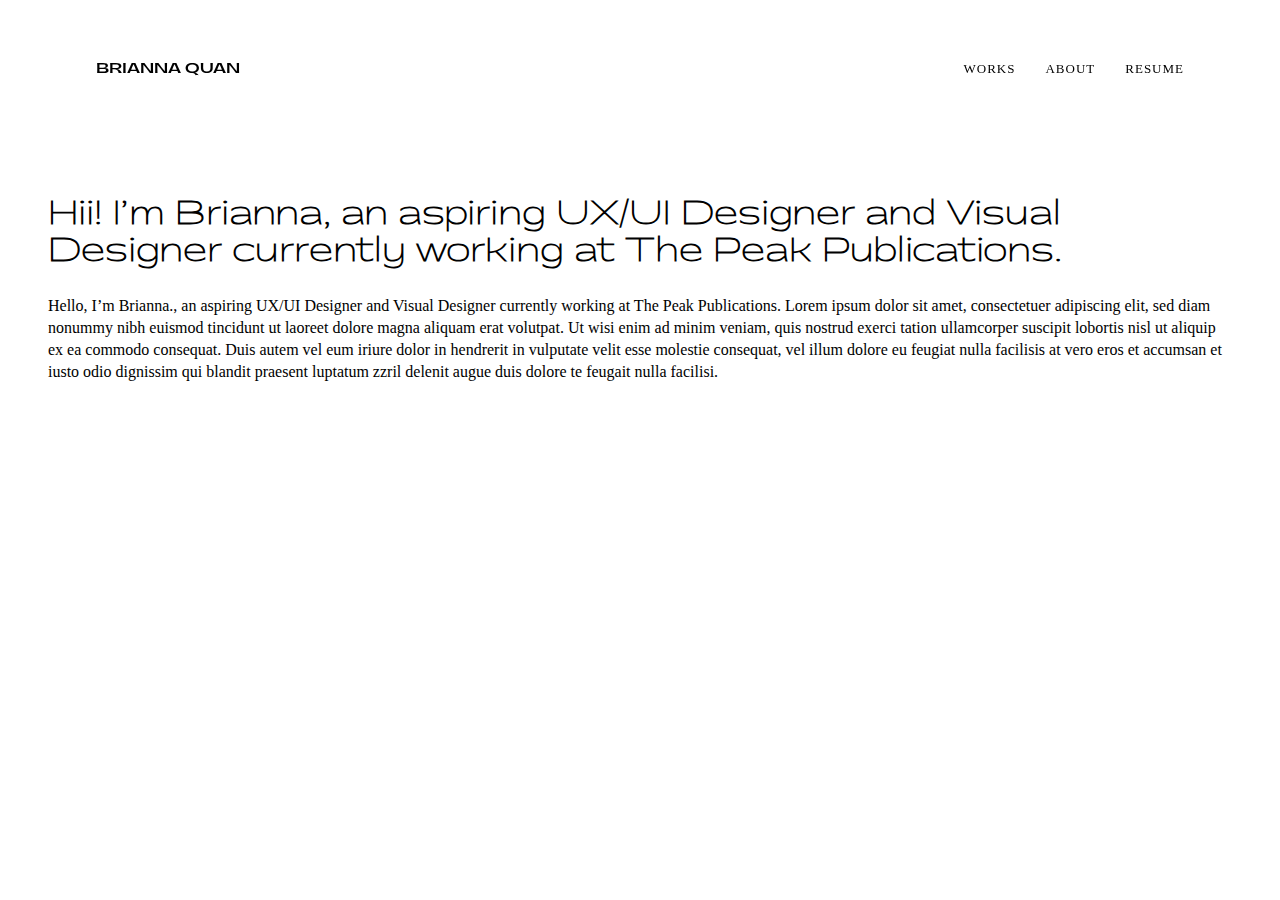
==== about.html @ 8a677e13 "Created about page" ====
<!DOCTYPE html>
<html lang="en">

<head>
  <meta charset="utf-8">
  <title> My Portfolio </title>
  <meta name="viewport" content="width=device-width, initial-scale=1">
  <link href="css/main.css" rel="stylesheet">
  <link href="css/fonts.css" rel="stylesheet">
</head>

<body>
<nav>

<div class="nav">
<h5> Brianna Quan </h5>

<div class="nav-links">
<a href="index.html#works"> Works </a>
<a href="about.html"> About </a>
<a href="#resume"> Resume </a>
</div>
</div>
</nav>

<section class="about-page">
<div class="about">
<h2 class="bio-intro"> Hii! I’m Brianna, an aspiring UX/UI Designer and Visual Designer  currently working at The Peak Publications. </h2>
<p class="bio-body"> Hello, I’m Brianna., an aspiring UX/UI Designer and Visual Designer  currently working at The Peak Publications. Lorem ipsum dolor sit amet, consectetuer adipiscing elit, sed diam nonummy nibh euismod tincidunt ut laoreet dolore magna aliquam erat volutpat. Ut wisi enim ad minim veniam, quis nostrud exerci tation ullamcorper suscipit lobortis nisl ut aliquip ex ea commodo consequat. Duis autem vel eum iriure dolor in hendrerit in vulputate velit esse molestie consequat, vel illum dolore eu feugiat nulla facilisis at vero eros et accumsan et iusto odio dignissim qui blandit praesent luptatum zzril delenit augue duis dolore te feugait nulla facilisi.
<p>
</div>
</section>

</body>
<html>
---- css/main.css ----
html{
  scroll-behavior: smooth;
}
.title{
  text-align:center;
align-self: center;
}

.landing-page{
  height:100vh;
  width:100%;
  align-items: center;
  justify-content: center;
  display:flex;
}

.landing-content{
  text-align:center;
}

.intro-text{
  text-align:center;
}

.nav{
  display: flex;
  justify-content: space-between;
  align-items:baseline;
  margin-top: 2.5em;
  margin-left: auto;
  margin-right: auto;
  width: 85%;
}

.nav a{
  display:inline-block;
  padding-left:2em;
}

nav{
  position: fixed;
   top: 0;
   left: 0;
   margin: auto;
   width: 100%;
   transition: top 0.4s;
   z-index: 10000;
}

.project-name{
  -webkit-text-stroke: 1px black;
    -webkit-text-fill-color: transparent;
}


.project:hover .project-name{
    -webkit-text-stroke: 1px black;
    -webkit-text-fill-color: black;
}
#works{
  height:100vh;
  position:relative;

}

.projects{
  padding-top:10rem;
  margin-left:2.5em;
}

.subtext{
  text-decoration:none;
}

.typographic-space:hover .image-hover{
  display:block;
  /* height: 55%; */
 z-index: -100000;
}

.aral-sea:hover .image-hover{
  display:block;
   z-index: -100000;
}

.the-peak:hover .image-hover{
  display:block;
   z-index: -100000;
}

.project-text{
  width:50%;
  border-top:1px solid;
  padding-top:1em;
  padding-bottom:1em;
}

.image-hover {
  display: none;
  width: 30%;
  position: absolute;
  z-index: -5;
  top:55%;
  left: 80%;
  transform: translate(-50%, -45%);
  z-index: -100000;
}

.about{
  padding-top:10rem;
  margin-left:2.5em;
  margin-right:2.5em;
}
---- css/fonts.css ----
@font-face {
  font-family:Gatwick-Bold;
  src: url("../fonts/Gatwick-Bold.otf");
}

@font-face{
  font-family:Gatwick-Light;
  src: url("../fonts/Gatwick-Ultralight.otf");
}

@font-face{
  font-family:Apercu-Light;
  src: url("..fonts/{Colophon} Aperçu Light Typeface.otf")
}

@font-face{
  font-family:Apercu-Regular;
  src: url("..fonts/ApercuPro.ttf")
}

.nav-links a{
    font-family:Apercu-Regular;
  text-decoration: none;
  line-height: 25px;
  font-size:13px;
  letter-spacing: 1px;
  text-align: right;
  text-transform: uppercase;
  color:black;
}
a{

  text-decoration:none;

}
h1{
  font-family: Gatwick-Bold;
  font-size: 5vw;
}

h2{
  font-family: Gatwick-Bold;
  font-size: 2rem;
  text-decoration:none;
}

h3{
  font-family:Gatwick-Light;
}

h4{
  font-family:Apercu-Regular;
  line-height: 2px;
  font-size: 12px;
  font-weight:normal;
}

h5{
  font-family: Gatwick-Bold;
  text-transform:uppercase;
}
p{
  font-family: Apercu-Light;
  text-decoration:none;
}

.bio-intro{
  font-family: Gatwick-Light;
}

.bio-body{
  line-height:22px;
}
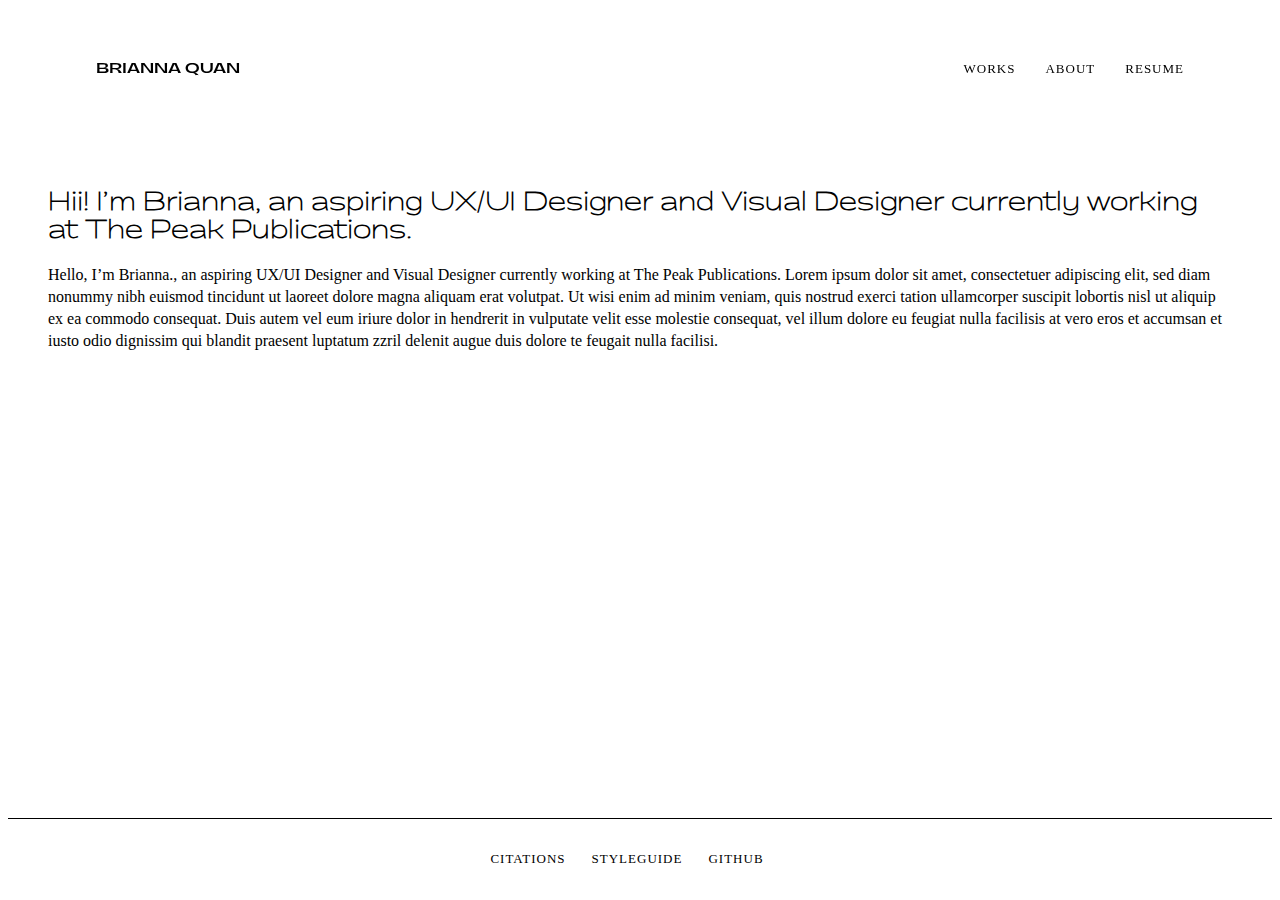
==== commit 389bfc21: "Added footer" ====
--- a/about.html
+++ b/about.html
@@ -31,5 +31,13 @@
 </div>
 </section>
 
+<footer>
+<div class="footer-content">
+  <a href="citations.html">  Citations </a>
+  <a href="styleguide.html">Styleguide  </a>
+  <a href="https://github.com/briannaq/Portfolio.git"> GitHub </a>
+</div>
+
+</footer>
 </body>
 <html>
--- a/css/main.css
+++ b/css/main.css
@@ -57,6 +57,7 @@
     -webkit-text-stroke: 1px black;
     -webkit-text-fill-color: black;
 }
+
 #works{
   height:100vh;
   position:relative;
@@ -100,7 +101,7 @@
   width: 30%;
   position: absolute;
   z-index: -5;
-  top:55%;
+  top:50%;
   left: 80%;
   transform: translate(-50%, -45%);
   z-index: -100000;
@@ -111,3 +112,17 @@
   margin-left:2.5em;
   margin-right:2.5em;
 }
+.about-page{
+  height:90vh;
+}
+.footer-content{
+  display:flex;
+  justify-content: center;
+
+padding-top:2em;
+  border-top: 0.5px solid black;
+}
+
+.footer-content a{
+  padding-right:2em;
+}
--- a/css/fonts.css
+++ b/css/fonts.css
@@ -29,19 +29,25 @@
   color:black;
 }
 a{
-
+  font-family: Apercu-Regular;
   text-decoration:none;
+  color:black;
+  font-size: 13px;
+  letter-spacing:1px;
+  text-transform: uppercase;
 
 }
 h1{
   font-family: Gatwick-Bold;
-  font-size: 5vw;
+  font-size: 6vw;
+
 }
 
-h2{
+h2 a{
   font-family: Gatwick-Bold;
-  font-size: 2rem;
+  font-size: 2.5rem;
   text-decoration:none;
+  letter-spacing: 3px;
 }
 
 h3{
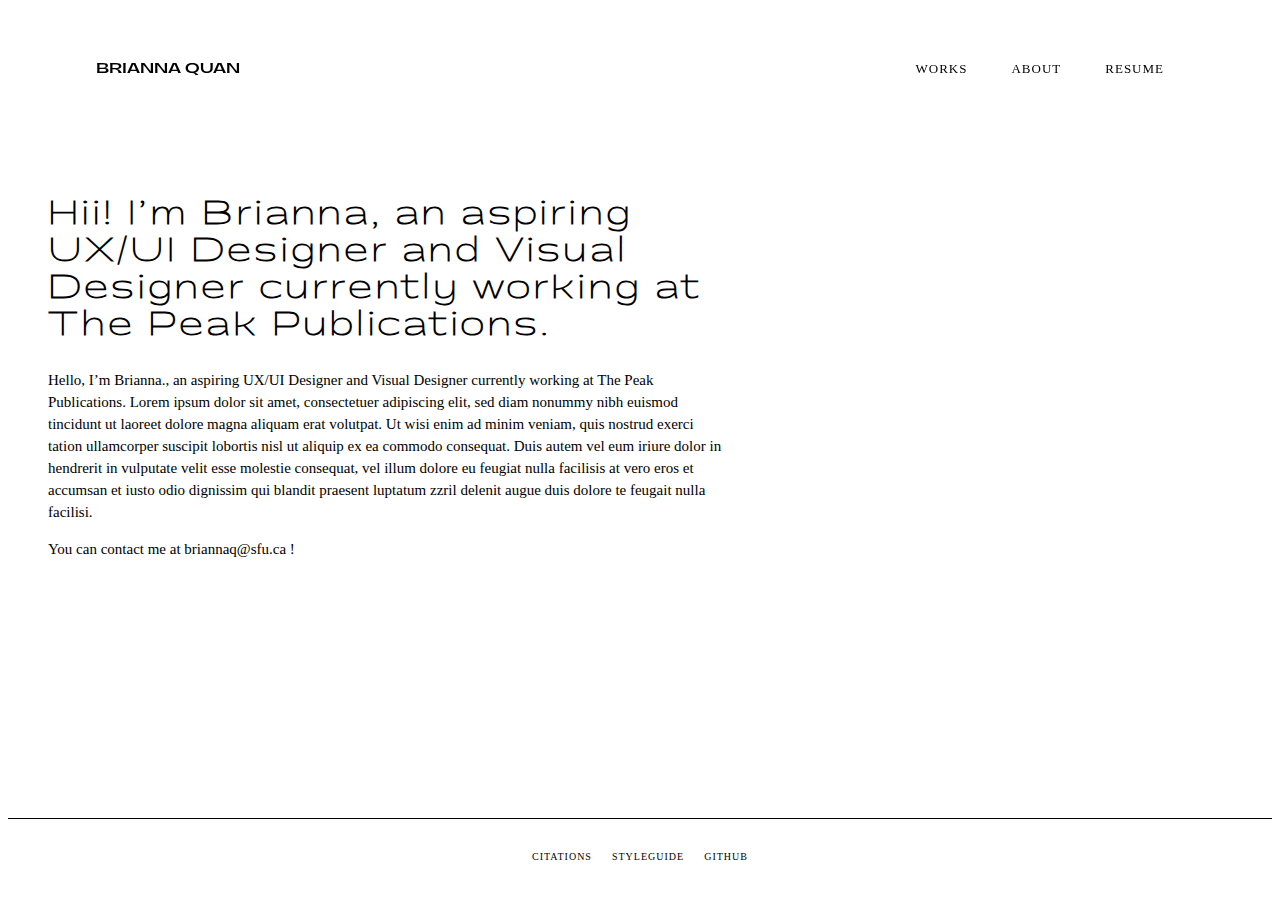
==== commit c4cca7ed: "Created project1.html" ====
--- a/about.html
+++ b/about.html
@@ -28,6 +28,7 @@
 <h2 class="bio-intro"> Hii! I’m Brianna, an aspiring UX/UI Designer and Visual Designer  currently working at The Peak Publications. </h2>
 <p class="bio-body"> Hello, I’m Brianna., an aspiring UX/UI Designer and Visual Designer  currently working at The Peak Publications. Lorem ipsum dolor sit amet, consectetuer adipiscing elit, sed diam nonummy nibh euismod tincidunt ut laoreet dolore magna aliquam erat volutpat. Ut wisi enim ad minim veniam, quis nostrud exerci tation ullamcorper suscipit lobortis nisl ut aliquip ex ea commodo consequat. Duis autem vel eum iriure dolor in hendrerit in vulputate velit esse molestie consequat, vel illum dolore eu feugiat nulla facilisis at vero eros et accumsan et iusto odio dignissim qui blandit praesent luptatum zzril delenit augue duis dolore te feugait nulla facilisi.
 <p>
+<p> You can contact me at briannaq@sfu.ca !</p>
 </div>
 </section>
 
--- a/css/main.css
+++ b/css/main.css
@@ -34,7 +34,40 @@
 
 .nav a{
   display:inline-block;
-  padding-left:2em;
+  padding:0;
+  margin:0 20px;
+  position: relative;
+
+}
+.nav a:before, nav a:after {
+  content: '';
+  position: absolute;
+  width: 0%;
+  height: 1px;
+  top: 50%;
+  margin-top: -0.5px;
+  background: #000;
+}
+
+.nav a:before {
+  left: -2.5px;
+}
+.nav a:after {
+  right: 2.5px;
+  background: #000;
+  transition: width 0.8s cubic-bezier(0.22, 0.61, 0.36, 1);
+}
+
+.nav a:hover:before {
+  background: #000;
+  width: 100%;
+  transition: width 0.5s cubic-bezier(0.22, 0.61, 0.36, 1);
+}
+
+.nav a:hover:after {
+  background: transparent;
+  width: 100%;
+  transition: 0s;
 }
 
 nav{
@@ -114,15 +147,117 @@
 }
 .about-page{
   height:90vh;
+  width:60%;
 }
 .footer-content{
   display:flex;
   justify-content: center;
-
-padding-top:2em;
+  padding-top:2em;
   border-top: 0.5px solid black;
 }
 
 .footer-content a{
-  padding-right:2em;
-}
+  padding-right:1em;
+  padding-left:1em;
+  font-size:10px;
+  text-align:center;
+}
+
+
+/* STYLEGUIDE */
+
+.element{
+  border: 1px solid black;
+  margin:1em 1em 1em 1em;
+  padding-left: 2em;
+}
+
+/* CASE STUDIES */
+.case-studies{
+  padding-top:10%;
+  margin-left:5em;
+  margin-right: 2.5em;
+}
+
+.project-intro{
+  display:flex;
+}
+
+.role-tools{
+  display:flex;
+}
+
+.description{
+  width:40%;
+}
+.project-img{
+  display:block;
+  text-align:center;
+  /* justify-content: center; */
+  margin-left:5rem;
+  padding-left:3rem;
+  width:50%;
+}
+
+.intro-img{
+width:60%;
+}
+
+.center-text{
+  width:65%;
+  display:flex;
+  margin-left:auto;
+  margin-right:auto;
+  text-align:center;
+  justify-content:center;
+}
+.process-section{
+  padding-top:5em;
+
+}
+
+.center-title{
+    text-align:center;
+}
+.images{
+  display:flex;
+  width:75%;
+  margin-left:auto;
+  margin-right:auto;
+
+}
+.images img{
+  width:100%;
+}
+
+.pic{
+  margin-right:2em;
+}
+
+.art-direction{
+  padding-top:5em;
+}
+.art-content{
+  display:flex;
+}
+
+.art-pic{
+  width:80%;
+}
+
+.solutions{
+  margin-top:4em;
+  display:flex;
+  justify-content: space-between;
+}
+
+.solution-pic{
+  margin-left:1em;
+
+
+}
+
+.sol-pic{
+  width:100%;
+
+}
--- a/css/fonts.css
+++ b/css/fonts.css
@@ -50,6 +50,13 @@
   letter-spacing: 3px;
 }
 
+h2{
+  font-family: Gatwick-Bold;
+  font-size: 2rem;
+  text-decoration:none;
+  letter-spacing: 3px;
+}
+
 h3{
   font-family:Gatwick-Light;
 }
@@ -68,6 +75,8 @@
 p{
   font-family: Apercu-Light;
   text-decoration:none;
+  font-size:15px;
+  line-height: 22px;
 }
 
 .bio-intro{
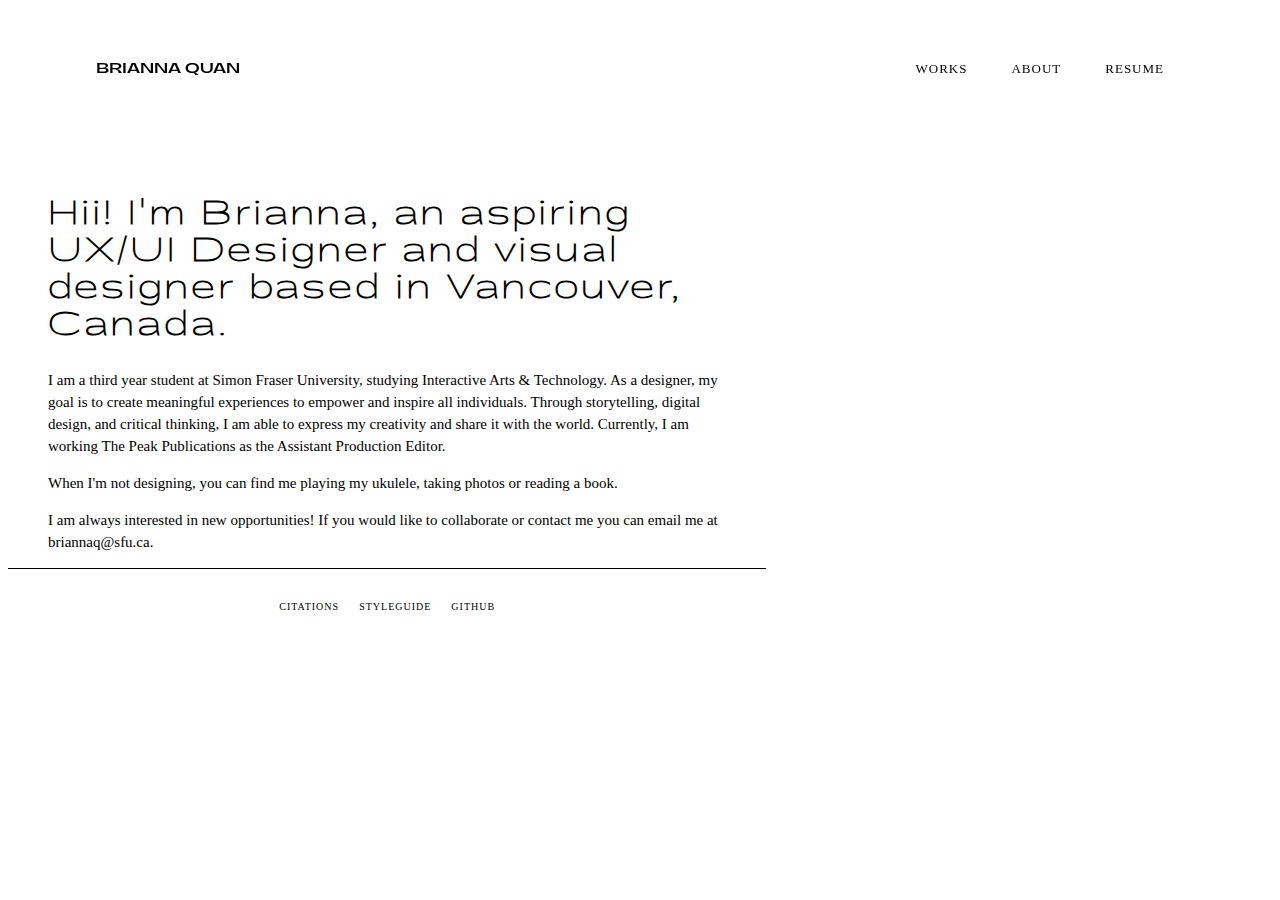
==== commit 63dc8d77: "Responsiveness" ====
--- a/about.html
+++ b/about.html
@@ -25,13 +25,13 @@
 
 <section class="about-page">
 <div class="about">
-<h2 class="bio-intro"> Hii! I’m Brianna, an aspiring UX/UI Designer and Visual Designer  currently working at The Peak Publications. </h2>
-<p class="bio-body"> Hello, I’m Brianna., an aspiring UX/UI Designer and Visual Designer  currently working at The Peak Publications. Lorem ipsum dolor sit amet, consectetuer adipiscing elit, sed diam nonummy nibh euismod tincidunt ut laoreet dolore magna aliquam erat volutpat. Ut wisi enim ad minim veniam, quis nostrud exerci tation ullamcorper suscipit lobortis nisl ut aliquip ex ea commodo consequat. Duis autem vel eum iriure dolor in hendrerit in vulputate velit esse molestie consequat, vel illum dolore eu feugiat nulla facilisis at vero eros et accumsan et iusto odio dignissim qui blandit praesent luptatum zzril delenit augue duis dolore te feugait nulla facilisi.
+<h2 class="bio-intro"> Hii! I'm Brianna, an aspiring UX/UI Designer and visual designer based in Vancouver, Canada.  </h2>
+<p class="bio-body"> I am a third year student at Simon Fraser University, studying Interactive Arts & Technology. As a designer, my goal is to create meaningful experiences to empower and inspire all individuals. Through storytelling, digital design, and critical thinking, I am able to express my creativity and share it with the world. Currently, I am working The Peak Publications as the Assistant Production Editor.
 <p>
-<p> You can contact me at briannaq@sfu.ca !</p>
+
+<p> When I'm not designing, you can find me playing my ukulele, taking photos or reading a book. </p>
+<p> I am always interested in new opportunities! If you would like to collaborate or contact me you can email me at briannaq@sfu.ca. </p>
 </div>
-</section>
-
 <footer>
 <div class="footer-content">
   <a href="citations.html">  Citations </a>
@@ -40,5 +40,8 @@
 </div>
 
 </footer>
+</section>
+
+
 </body>
 <html>
--- a/css/main.css
+++ b/css/main.css
@@ -1,6 +1,25 @@
 html{
   scroll-behavior: smooth;
 }
+
+footer{
+  padding-bottom:0.5em;
+}
+
+
+
+/* .body{
+
+  color: #000;
+  background-color: #f4f4f4;
+  transition: background-color 1s ease;
+
+} */
+
+/* .color-blue {
+  background-color: #2F8FED;
+} */
+
 .title{
   text-align:center;
 align-self: center;
@@ -172,6 +191,7 @@
   padding-left: 2em;
 }
 
+
 /* CASE STUDIES */
 .case-studies{
   padding-top:10%;
@@ -185,15 +205,23 @@
 
 .role-tools{
   display:flex;
+  border:1px solid;
+  padding:1em;
+  margin-bottom:2em;
 }
 
 .description{
-  width:40%;
+  width:50%;
+}
+
+.div-section{
+  padding-right: 2.5em;
 }
 .project-img{
   display:block;
   text-align:center;
-  /* justify-content: center; */
+align-content: center;
+align-items: center;
   margin-left:5rem;
   padding-left:3rem;
   width:50%;
@@ -203,22 +231,12 @@
 width:60%;
 }
 
-.center-text{
-  width:65%;
-  display:flex;
-  margin-left:auto;
-  margin-right:auto;
-  text-align:center;
-  justify-content:center;
-}
+
 .process-section{
   padding-top:5em;
 
 }
 
-.center-title{
-    text-align:center;
-}
 .images{
   display:flex;
   width:75%;
@@ -242,17 +260,19 @@
 }
 
 .art-pic{
-  width:80%;
+  width:100%;
 }
 
 .solutions{
   margin-top:4em;
   display:flex;
   justify-content: space-between;
+
 }
 
 .solution-pic{
   margin-left:1em;
+  flex-grow:2;
 
 
 }
@@ -261,3 +281,160 @@
   width:100%;
 
 }
+
+
+.research-img{
+  display:flex;
+}
+
+.img-div{
+  width:100%;
+}
+
+.design-principles{
+  display:flex;
+}
+
+.video{
+  overflow:hidden;
+     padding-bottom:56.25%;
+     position:relative;
+     height:0;
+
+}
+.video iframe {
+  position:absolute;
+  top: 0;
+  left: 0;
+  width: 100%;
+  height: 100%;
+}
+
+/* MEDIA QUERIES */
+@media only screen and (max-width: 900px) {
+  .project-intro{
+    flex-wrap: wrap;
+    flex-direction: column-reverse;
+  }
+
+  .intro-img{
+  width:100%;
+  }
+
+  .description{
+    width:100%;
+  }
+
+  .research-img{
+    flex-wrap: wrap;
+  }
+
+
+  .art-content{
+    flex-wrap:wrap;
+  }
+  .images{
+    flex-wrap:wrap;
+  }
+
+.solutions{
+  flex-wrap:wrap;
+}
+
+  .solution-pic{
+    flex-shrink: 2;
+  }
+
+}
+
+
+@media only screen and (max-width: 500px){
+  .case-studies{
+  padding-top:30%;
+  padding-left:1em;
+  padding-right:1em;
+  margin:0;
+  }
+
+  .project-img{
+    margin-top:1em;
+    margin-left:auto;
+    margin-right:auto;
+    padding-left:0;
+
+  }
+
+  .art-pic{
+    text-align: center;
+    width:130%;
+  }
+
+.work-subtitle{
+  font-size:1.5em;
+}
+
+.nav{
+  flex-wrap:wrap;
+  text-align:center;
+  justify-content:center;
+  margin-top:1em;
+
+}
+
+.role-tools{
+  flex-wrap:wrap;
+}
+
+.design-principles{
+  flex-wrap:wrap;
+}
+}
+
+/* HOMEPAGE MEDIA QUERIES */
+@media only screen and (max-width: 500px) {
+
+.project-text{
+  width:100%;
+}
+
+.typographic-space:hover .image-hover{
+  display:none;
+
+ z-index: -100000;
+}
+.aral-sea:hover .image-hover{
+  display:none;
+   z-index: -100000;
+}
+
+.the-peak:hover .image-hover{
+  display:none;
+   z-index: -100000;
+}
+
+.project-name{
+  font-size:1.5rem;
+}
+
+.projects{
+  margin-left:1em;
+  margin-right:1em;
+}
+}
+
+
+@media only screen and (max-width: 500px) {
+.about-page{
+  width:100%;
+}
+.about{
+  padding-top:10rem;
+  margin-left:1em;
+  margin-right:1em;
+}
+
+.bio-intro{
+  font-size:1.5rem;
+}
+
+}
--- a/css/fonts.css
+++ b/css/fonts.css
@@ -18,6 +18,10 @@
   src: url("..fonts/ApercuPro.ttf")
 }
 
+@font-face{
+  font-family:Apercu-Bold;
+  src: url("..fonts/ApercuPro-Bold.ttf")
+}
 .nav-links a{
     font-family:Apercu-Regular;
   text-decoration: none;
@@ -62,9 +66,11 @@
 }
 
 h4{
-  font-family:Apercu-Regular;
+  font-family:Apercu-Bold;
   line-height: 2px;
-  font-size: 12px;
+  letter-spacing: 1.5px;
+  font-size: 14px;
+  text-transform: uppercase;
   font-weight:normal;
 }
 
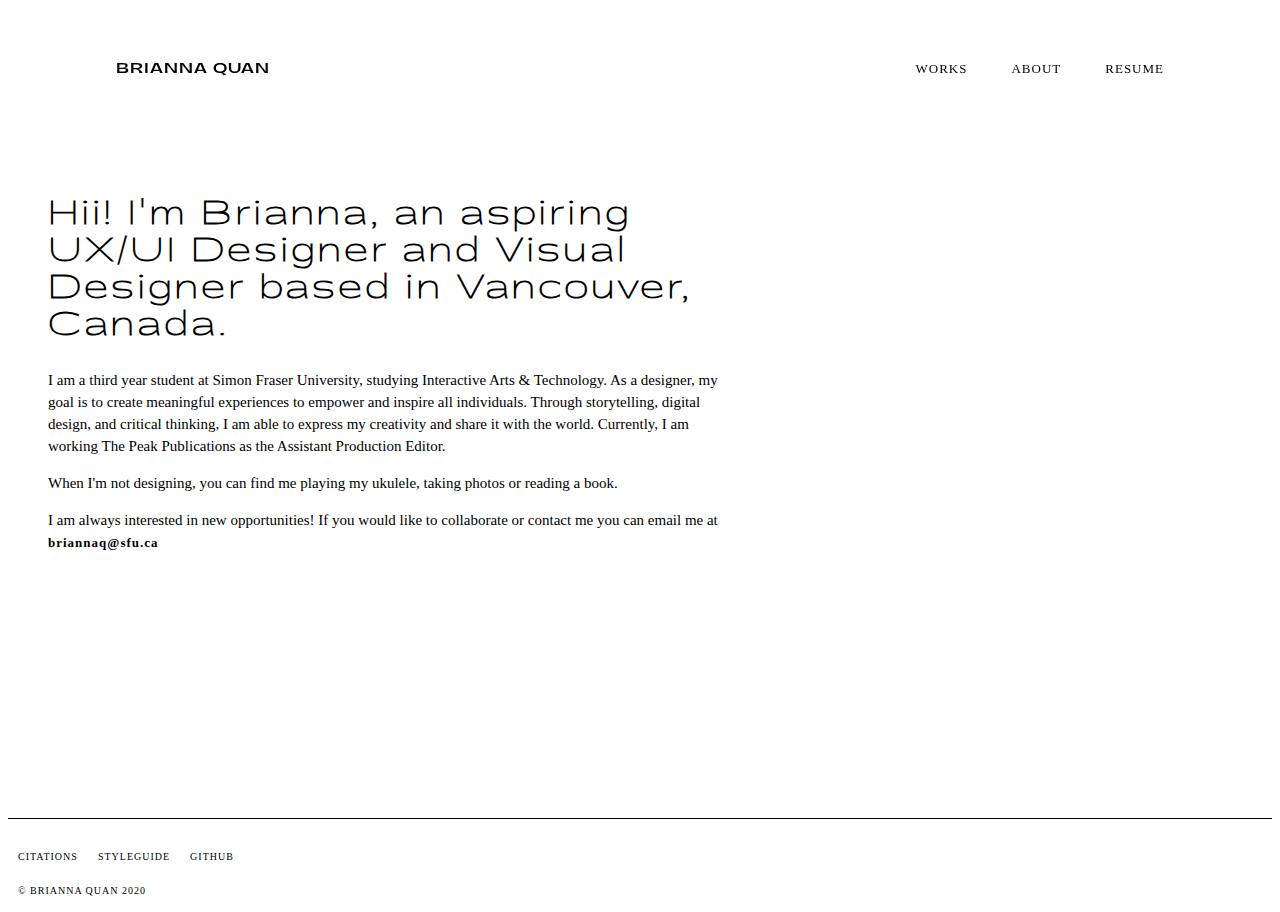
==== commit 86f3bee2: "Added new pages and fixed responsiveness" ====
--- a/about.html
+++ b/about.html
@@ -2,6 +2,11 @@
 <html lang="en">
 
 <head>
+  <link rel="apple-touch-icon" sizes="180x180" href="img/apple-touch-icon.png">
+<link rel="icon" type="image/png" sizes="32x32" href="img/favicon-32x32.png">
+<link rel="icon" type="image/png" sizes="16x16" href="img/favicon-16x16.png">
+<link rel="manifest" href="/site.webmanifest">
+
   <meta charset="utf-8">
   <title> My Portfolio </title>
   <meta name="viewport" content="width=device-width, initial-scale=1">
@@ -13,35 +18,36 @@
 <nav>
 
 <div class="nav">
-<h5> Brianna Quan </h5>
+<h5> <a class="logo" href="index.html"> Brianna Quan </a> </h5>
 
 <div class="nav-links">
 <a href="index.html#works"> Works </a>
 <a href="about.html"> About </a>
-<a href="#resume"> Resume </a>
+<a href="https://drive.google.com/file/d/1gQ20zm0p3d0cqbuqbhNhwszKKdUZspt8/view?usp=sharing"> Resume </a>
 </div>
 </div>
 </nav>
 
 <section class="about-page">
 <div class="about">
-<h2 class="bio-intro"> Hii! I'm Brianna, an aspiring UX/UI Designer and visual designer based in Vancouver, Canada.  </h2>
+<h2 class="bio-intro"> Hii! I'm Brianna, an aspiring UX/UI Designer and Visual Designer based in Vancouver, Canada.  </h2>
 <p class="bio-body"> I am a third year student at Simon Fraser University, studying Interactive Arts & Technology. As a designer, my goal is to create meaningful experiences to empower and inspire all individuals. Through storytelling, digital design, and critical thinking, I am able to express my creativity and share it with the world. Currently, I am working The Peak Publications as the Assistant Production Editor.
 <p>
 
 <p> When I'm not designing, you can find me playing my ukulele, taking photos or reading a book. </p>
-<p> I am always interested in new opportunities! If you would like to collaborate or contact me you can email me at briannaq@sfu.ca. </p>
+<p> I am always interested in new opportunities! If you would like to collaborate or contact me you can email me at
+  <a class="email" href="mailto:briannaq@sfu.ca"> <strong> briannaq@sfu.ca</strong> </a></p>
 </div>
+
+</section>
 <footer>
 <div class="footer-content">
   <a href="citations.html">  Citations </a>
   <a href="styleguide.html">Styleguide  </a>
   <a href="https://github.com/briannaq/Portfolio.git"> GitHub </a>
 </div>
-
+<p class="copyright">&copy Brianna Quan 2020 </p>
 </footer>
-</section>
-
 
 </body>
 <html>
--- a/css/main.css
+++ b/css/main.css
@@ -1,12 +1,46 @@
 html{
   scroll-behavior: smooth;
 }
-
-footer{
+.footer-style a{
+  display: flex;
+  justify-content: flex-start;
+}
+.footer-content{
   padding-bottom:0.5em;
 }
-
-
+.footer-content a{
+  position:relative;
+}
+.footer-content a:before, nav a:after {
+  content: '';
+  position: absolute;
+  width: 0%;
+  height: 1px;
+  top: 50%;
+  margin-top: -0.5px;
+  background: #000;
+}
+
+.footer-content a:before {
+  left: -2.5px;
+}
+.footer-content a:after {
+  right: 2.5px;
+  background: #000;
+  transition: width 0.8s cubic-bezier(0.22, 0.61, 0.36, 1);
+}
+
+.footer-content a:hover:before {
+  background: #000;
+  width: 100%;
+  transition: width 0.5s cubic-bezier(0.22, 0.61, 0.36, 1);
+}
+
+.footer-content a:hover:after {
+  background: transparent;
+  width: 100%;
+  transition: 0s;
+}
 
 /* .body{
 
@@ -170,14 +204,19 @@
 }
 .footer-content{
   display:flex;
-  justify-content: center;
+  justify-content:flex-start;
   padding-top:2em;
-  border-top: 0.5px solid black;
+
+}
+
+footer{
+    border-top: 0.5px solid black;
 }
 
 .footer-content a{
-  padding-right:1em;
-  padding-left:1em;
+  margin-left: 1em;
+  margin-right:1em;
+
   font-size:10px;
   text-align:center;
 }
@@ -189,6 +228,7 @@
   border: 1px solid black;
   margin:1em 1em 1em 1em;
   padding-left: 2em;
+  padding-bottom:2em;
 }
 
 
@@ -300,6 +340,8 @@
      padding-bottom:56.25%;
      position:relative;
      height:0;
+     margin-left:5em;
+     margin-right:5em;
 
 }
 .video iframe {
@@ -310,8 +352,13 @@
   height: 100%;
 }
 
+.citations{
+
+  padding: 1em 2em 10em 2em;
+}
+
 /* MEDIA QUERIES */
-@media only screen and (max-width: 900px) {
+@media only screen and (max-width: 1000px) {
   .project-intro{
     flex-wrap: wrap;
     flex-direction: column-reverse;
@@ -345,10 +392,16 @@
     flex-shrink: 2;
   }
 
-}
-
-
-@media only screen and (max-width: 500px){
+
+  .about-page{
+    width:100%;
+    padding-bottom:5em;
+  }
+
+}
+
+
+@media only screen and (max-width: 550px){
   .case-studies{
   padding-top:30%;
   padding-left:1em;
@@ -420,12 +473,18 @@
   margin-left:1em;
   margin-right:1em;
 }
-}
-
+
+.video{
+  margin-left:1em;
+  margin-right:1em;
+}
+
+}
 
 @media only screen and (max-width: 500px) {
 .about-page{
   width:100%;
+  padding-bottom:5em;
 }
 .about{
   padding-top:10rem;
@@ -436,5 +495,8 @@
 .bio-intro{
   font-size:1.5rem;
 }
-
-}
+.video{
+  margin-left:1em;
+  margin-right:1em;
+}
+}
--- a/css/fonts.css
+++ b/css/fonts.css
@@ -32,6 +32,16 @@
   text-transform: uppercase;
   color:black;
 }
+.copyright{
+  font-family: Apercu-Regular;
+  text-decoration:none;
+  color:black;
+  font-size: 10px;
+  letter-spacing:1px;
+  text-transform: uppercase;
+    margin-left: 1em;
+}
+
 a{
   font-family: Apercu-Regular;
   text-decoration:none;
@@ -92,3 +102,17 @@
 .bio-body{
   line-height:22px;
 }
+
+.email{
+  text-transform: none;
+}
+
+.email:hover{
+  border-bottom: 1px solid black;
+}
+
+.logo{
+  font-family: Gatwick-Bold;
+  text-transform:uppercase;
+
+}
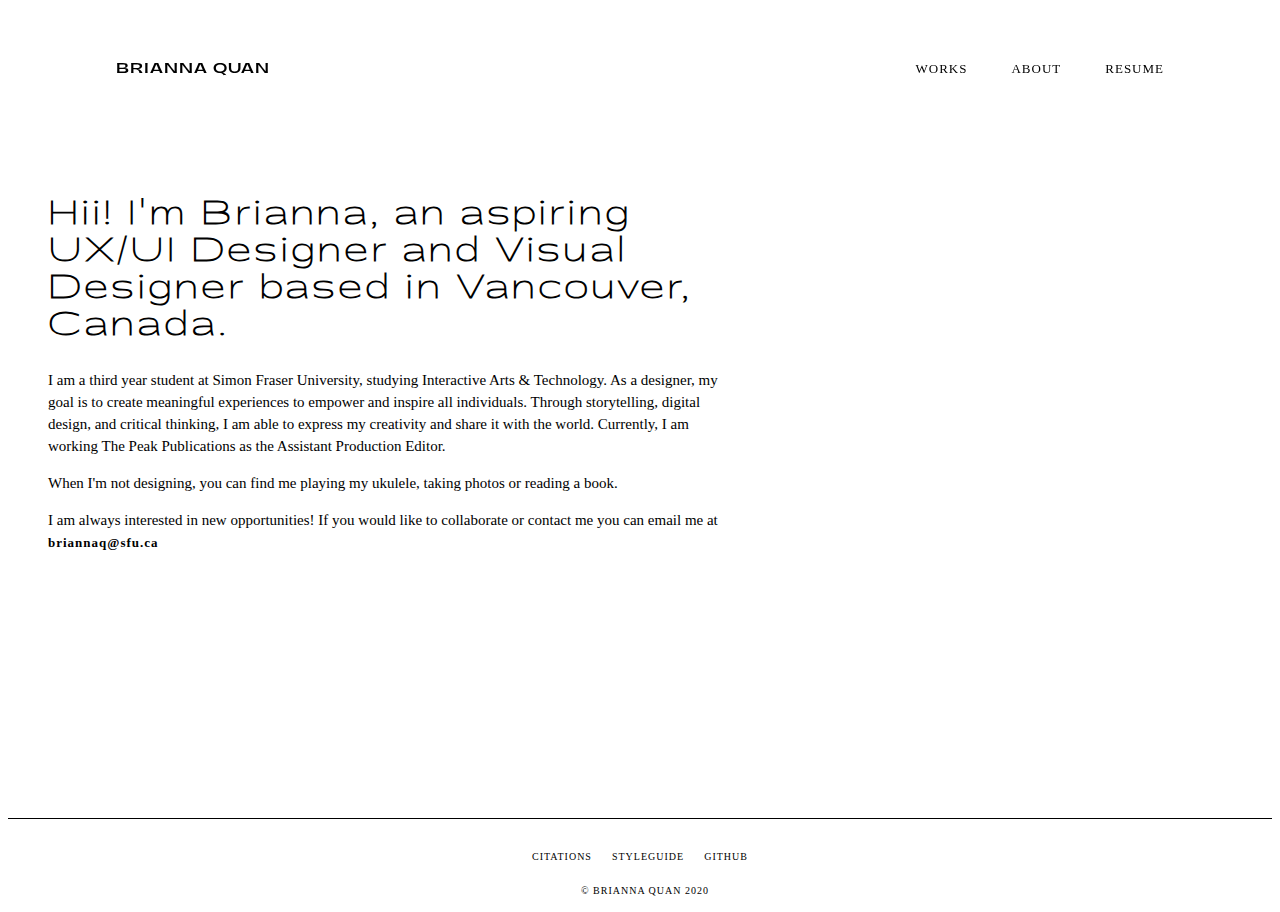
==== commit 8231ce0f: "fixed responsiveness" ====
--- a/about.html
+++ b/about.html
@@ -8,7 +8,7 @@
 <link rel="manifest" href="/site.webmanifest">
 
   <meta charset="utf-8">
-  <title> My Portfolio </title>
+  <title> Brianna Quan </title>
   <meta name="viewport" content="width=device-width, initial-scale=1">
   <link href="css/main.css" rel="stylesheet">
   <link href="css/fonts.css" rel="stylesheet">
@@ -46,7 +46,7 @@
   <a href="styleguide.html">Styleguide  </a>
   <a href="https://github.com/briannaq/Portfolio.git"> GitHub </a>
 </div>
-<p class="copyright">&copy Brianna Quan 2020 </p>
+<p class="copyright">&copy; Brianna Quan 2020 </p>
 </footer>
 
 </body>
--- a/css/main.css
+++ b/css/main.css
@@ -1,9 +1,12 @@
 html{
   scroll-behavior: smooth;
 }
+
+
+
 .footer-style a{
   display: flex;
-  justify-content: flex-start;
+  justify-content: center;
 }
 .footer-content{
   padding-bottom:0.5em;
@@ -204,14 +207,15 @@
 }
 .footer-content{
   display:flex;
-  justify-content:flex-start;
+  justify-content:center;
   padding-top:2em;
 
 }
 
 footer{
     border-top: 0.5px solid black;
-}
+    text-align:center;
+  }
 
 .footer-content a{
   margin-left: 1em;
@@ -233,10 +237,36 @@
 
 
 /* CASE STUDIES */
+.proj-header{
+    width:50%;
+}
+.proj-banner{
+align-content:center;
+align-items: center;
+display:flex;
+height:100vh;
+}
+
+.project-img{
+  display:block;
+  text-align:center;
+  align-content: center;
+  align-items: center;
+  /* margin-left:5rem;
+  padding-left:3rem; */
+  width:50%;
+}
+
+
 .case-studies{
-  padding-top:10%;
+  padding-top:3%;
   margin-left:5em;
   margin-right: 2.5em;
+}
+
+.content{
+  padding-left:20%;
+  padding-right:20%;
 }
 
 .project-intro{
@@ -251,26 +281,21 @@
 }
 
 .description{
-  width:50%;
+  width:100%;
 }
 
 .div-section{
   padding-right: 2.5em;
 }
-.project-img{
-  display:block;
-  text-align:center;
-align-content: center;
-align-items: center;
-  margin-left:5rem;
-  padding-left:3rem;
-  width:50%;
-}
+
 
 .intro-img{
 width:60%;
 }
 
+.conclusion{
+  padding-bottom:2em;
+}
 
 .process-section{
   padding-top:5em;
@@ -278,7 +303,7 @@
 }
 
 .images{
-  display:flex;
+  /* display:flex; */
   width:75%;
   margin-left:auto;
   margin-right:auto;
@@ -296,7 +321,7 @@
   padding-top:5em;
 }
 .art-content{
-  display:flex;
+  /* display:flex; */
 }
 
 .art-pic{
@@ -305,7 +330,9 @@
 
 .solutions{
   margin-top:4em;
-  display:flex;
+  /* padding-left:20%;
+  padding-right:20%; */
+  display:block;
   justify-content: space-between;
 
 }
@@ -324,7 +351,7 @@
 
 
 .research-img{
-  display:flex;
+  /* display:flex; */
 }
 
 .img-div{
@@ -359,6 +386,36 @@
 
 /* MEDIA QUERIES */
 @media only screen and (max-width: 1000px) {
+.case-studies{
+  padding-top:10%;
+}
+
+.content{
+  padding-left:10%;
+  padding-right:10%;
+}
+.proj-banner{
+  flex-wrap:wrap;
+  height:auto;
+}
+.banner-font{
+  text-align:center;
+}
+.proj-header{
+  width:100%;
+  margin-left:auto;
+  margin-right:auto;
+}
+.project-img{
+  display:block;
+  text-align:center;
+  align-content: center;
+  align-items: center;
+  width:70%;
+  margin-left:auto;
+  margin-right:auto;
+  margin-bottom:2em;
+}
   .project-intro{
     flex-wrap: wrap;
     flex-direction: column-reverse;
@@ -402,6 +459,28 @@
 
 
 @media only screen and (max-width: 550px){
+  .case-studies{
+    padding-top:10%;
+  }
+
+  /* .banner-font{
+    font-size:2em;
+  } */
+  .proj-banner{
+    flex-wrap:wrap;
+    height:auto;
+  }
+  .content{
+    padding-left:10%;
+    padding-right:10%;
+  }
+
+.proj-header{
+  width:100%;
+}
+.project-img{
+  width:80%;
+}
   .case-studies{
   padding-top:30%;
   padding-left:1em;
@@ -436,6 +515,7 @@
 
 .role-tools{
   flex-wrap:wrap;
+
 }
 
 .design-principles{
@@ -480,6 +560,8 @@
 }
 
 }
+
+
 
 @media only screen and (max-width: 500px) {
 .about-page{
@@ -500,3 +582,8 @@
   margin-right:1em;
 }
 }
+
+.footer-style{
+  display:flex;
+  justify-content: flex-start;
+}
--- a/css/fonts.css
+++ b/css/fonts.css
@@ -55,6 +55,19 @@
   font-family: Gatwick-Bold;
   font-size: 6vw;
 
+}
+
+.banner-font{
+  font-size: 3em;
+  align-content: center;
+  align-items: center;
+
+}
+
+@media only screen and (max-width: 550px){
+.banner-font{
+  font-size:2em;
+}
 }
 
 h2 a{
